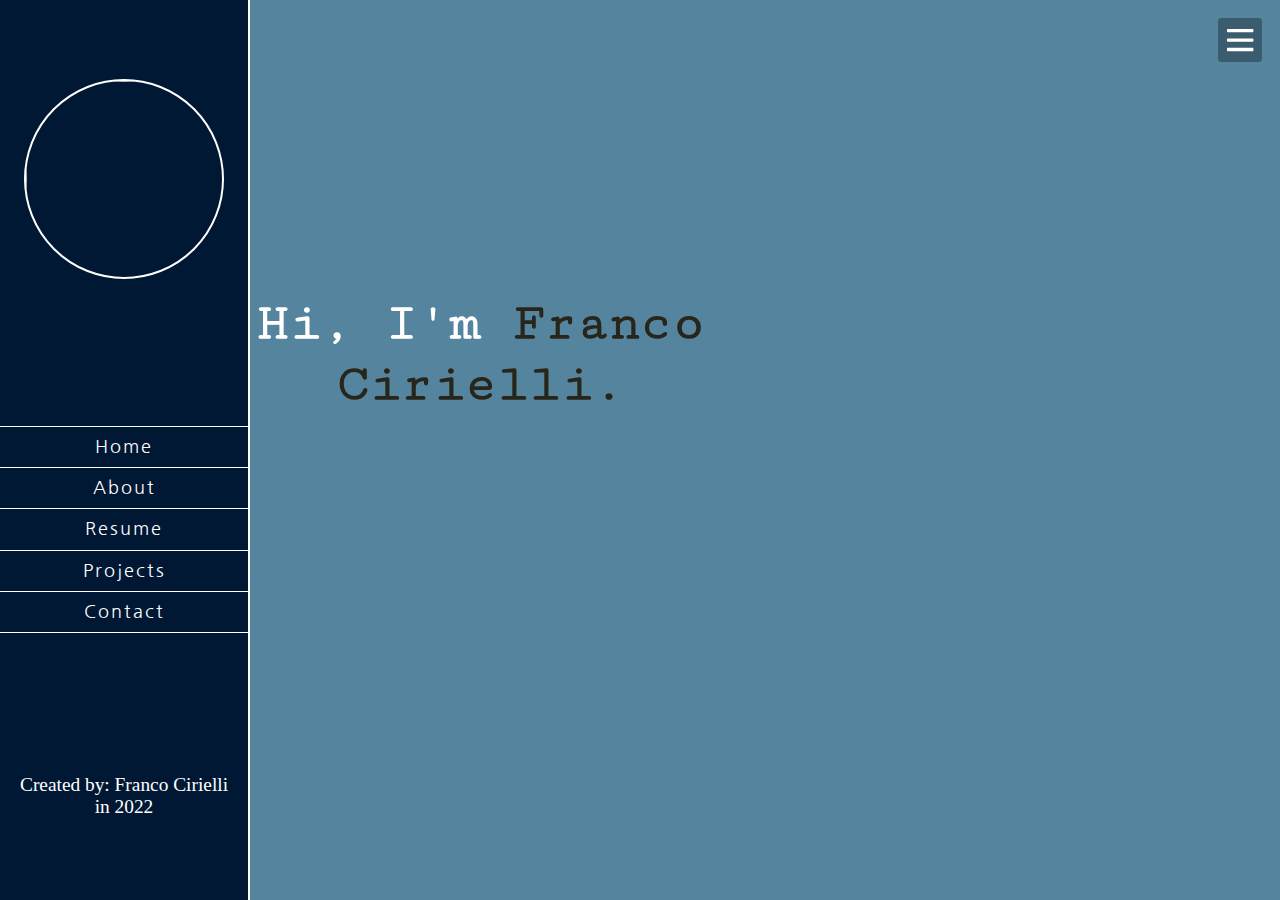
==== index.html @ 3e12e38f "Agregando los primeros archivos" ====
<!DOCTYPE html>
<html>
<head>
	<meta charset="utf-8">
	<meta name="viewport" content="width=device-width, initial-scale=1">
	<link rel="icon" href="C:\Users\franc\OneDrive\Escritorio\Todo\Portafolio\Iconos\portafolio.png">
	<link rel="stylesheet" type="text/css" href="normalize.css">
	<link rel="stylesheet" type="text/css" href="index.css">
	<link rel="stylesheet" type="text/css" href="nav.css">
	<link rel="preconnect" href="https://fonts.googleapis.com">
	<link rel="preconnect" href="https://fonts.gstatic.com" crossorigin>
	<link href="https://fonts.googleapis.com/css2?family=Cutive+Mono&display=swap" rel="stylesheet">
	<link href="https://fonts.googleapis.com/css2?family=Nanum+Gothic:wght@700&display=swap" rel="stylesheet">
	<title>Franco Cirielli | Junior</title>
</head>
<body>
	<div class="home">
			<nav class="nav__in">
				<div class="nav__in__avatar">
					<img class="nav__in__img" src="C:\Users\franc\OneDrive\Escritorio\Todo\Portafolio\avatar.jfif">
				</div>
				<ul class="nav__in__section">
					<li class="nav__in__items" id="item1"><a href="file:///C:/Users/franc/OneDrive/Escritorio/Todo/Portafolio/index.html">Home</a></li>
					<li class="nav__in__items"><a href="file:///C:/Users/franc/OneDrive/Escritorio/Todo/Portafolio/AboutMe.html">About</a></li>
					<li class="nav__in__items"><a href="file:///C:/Users/franc/OneDrive/Escritorio/Todo/Portafolio/Resumen.html">Resume</a></li>
					<li class="nav__in__items"><a href="file:///C:/Users/franc/OneDrive/Escritorio/Todo/Portafolio/Project.html">Projects</a></li>
					<li class="nav__in__items"><a href="file:///C:/Users/franc/OneDrive/Escritorio/Todo/Portafolio/Contacto.html">Contact</a></li>
				</ul>
				<footer class="nav__in__footer"><p>Created by: Franco Cirielli<br>in 2022</p></footer>
			</nav>	
		<div class="button-nav">
			<a class="button-nav__respon" href=""><svg aria-hidden="true" focusable="false" data-prefix="far" data-icon="bars" role="img" xmlns="http://www.w3.org/2000/svg" viewBox="0 0 448 512" class="svg-inline--fa fa-bars fa-w-14 fa-3x"><path fill="currentColor" d="M436 124H12c-6.627 0-12-5.373-12-12V80c0-6.627 5.373-12 12-12h424c6.627 0 12 5.373 12 12v32c0 6.627-5.373 12-12 12zm0 160H12c-6.627 0-12-5.373-12-12v-32c0-6.627 5.373-12 12-12h424c6.627 0 12 5.373 12 12v32c0 6.627-5.373 12-12 12zm0 160H12c-6.627 0-12-5.373-12-12v-32c0-6.627 5.373-12 12-12h424c6.627 0 12 5.373 12 12v32c0 6.627-5.373 12-12 12z" class=""></path></svg></a>
		</div>	
		<main class="main">
			<header class="header">
				<div class="header__intro">
					<h1 class="header__intro__titulo">Hi, I'm<span> Franco Cirielli.</span></h1>
					<p class="header__intro__parrafo">Junior developer</p>
					<div class="header__intro__icons">
						<a href="https://www.instagram.com/franco.cirielli/" target="_BLANK" class="header__intro__icons__instagram"><svg version="1.0" xmlns="http://www.w3.org/2000/svg"
						 width="30px" height="30px" viewBox="0 0 1280.000000 1280.000000"
						 preserveAspectRatio="xMidYMid meet">
						<g transform="translate(0.000000,1280.000000) scale(0.100000,-0.100000)"fill="#ffff">
							<path d="M3169 12796 c-2 -2 -76 -12 -164 -21 -662 -70 -1237 -303 -1750 -709
							-126 -100 -372 -341 -478 -469 -266 -320 -474 -696 -600 -1082 -81 -249 -120
							-430 -154 -720 -17 -141 -18 -347 -18 -3390 0 -3543 -3 -3322 55 -3660 248
							-1427 1442 -2552 2874 -2710 77 -8 177 -20 221 -25 109 -14 6381 -14 6490 0
							44 5 144 17 221 25 1334 147 2475 1139 2814 2448 46 180 74 329 89 487 7 63
							16 148 21 188 14 100 13 6379 0 6487 -5 44 -17 144 -25 221 -64 585 -302 1163
							-675 1646 -105 136 -329 371 -454 477 -468 397 -1026 660 -1606 755 -318 53
							-103 50 -3611 53 -1785 2 -3247 1 -3250 -1z m6598 -1101 c548 -72 1055 -344
							1411 -760 273 -319 443 -683 519 -1115 17 -101 18 -244 18 -3425 l0 -3320 -23
							-128 c-86 -475 -296 -882 -627 -1212 -327 -328 -724 -534 -1205 -627 l-115
							-22 -3270 -4 c-2403 -2 -3299 0 -3380 8 -945 98 -1730 789 -1948 1715 -60 254
							-57 47 -57 3590 0 2856 2 3258 15 3362 121 927 800 1680 1710 1896 242 58 43
							55 3577 56 2872 1 3271 -1 3375 -14z"/>
							
							<path d="M9760 10639 c-260 -67 -466 -277 -526 -535 -22 -96 -20 -250 5 -347
							58 -225 233 -418 450 -497 272 -99 555 -36 761 170 145 144 210 302 210 508 0
							170 -46 310 -145 441 -171 225 -480 332 -755 260z"/>
							
							<path d="M6190 9563 c-855 -64 -1635 -455 -2189 -1098 -670 -778 -923 -1829
							-680 -2825 107 -439 314 -861 599 -1220 107 -135 375 -404 510 -510 455 -361
							983 -585 1561 -665 164 -23 496 -30 670 -16 898 76 1691 505 2255 1221 371
							471 602 1066 655 1689 14 174 7 506 -16 670 -80 578 -304 1106 -665 1561 -106
							135 -375 404 -509 509 -576 455 -1279 698 -2000 689 -80 -1 -166 -3 -191 -5z
							m528 -968 c662 -96 1254 -489 1593 -1060 213 -357 313 -718 313 -1135 1 -254
							-21 -407 -90 -642 -226 -773 -893 -1383 -1684 -1542 -231 -46 -547 -55 -760
							-22 -749 116 -1364 570 -1689 1246 -149 311 -215 604 -215 955 0 358 67 650
							224 970 220 452 573 805 1025 1025 260 127 528 200 820 224 92 7 354 -3 463
							-19z"/>
								</g>
							</svg>
						</a> 
						<a href="https://github.com/FrancoCirielli16" target="_BLANK" class="header__intro__icons__Git-hub">
							<svg aria-hidden="true" focusable="false" data-prefix="fab" data-icon="github" role="img" xmlns="http://www.w3.org/2000/svg" viewBox="0 0 496 512" class="svg-inline--fa fa-github fa-w-16 fa-3x">
								<path fill="currentColor" d="M165.9 397.4c0 2-2.3 3.6-5.2 3.6-3.3.3-5.6-1.3-5.6-3.6 0-2 2.3-3.6 5.2-3.6 3-.3 5.6 1.3 5.6 3.6zm-31.1-4.5c-.7 2 1.3 4.3 4.3 4.9 2.6 1 5.6 0 6.2-2s-1.3-4.3-4.3-5.2c-2.6-.7-5.5.3-6.2 2.3zm44.2-1.7c-2.9.7-4.9 2.6-4.6 4.9.3 2 2.9 3.3 5.9 2.6 2.9-.7 4.9-2.6 4.6-4.6-.3-1.9-3-3.2-5.9-2.9zM244.8 8C106.1 8 0 113.3 0 252c0 110.9 69.8 205.8 169.5 239.2 12.8 2.3 17.3-5.6 17.3-12.1 0-6.2-.3-40.4-.3-61.4 0 0-70 15-84.7-29.8 0 0-11.4-29.1-27.8-36.6 0 0-22.9-15.7 1.6-15.4 0 0 24.9 2 38.6 25.8 21.9 38.6 58.6 27.5 72.9 20.9 2.3-16 8.8-27.1 16-33.7-55.9-6.2-112.3-14.3-112.3-110.5 0-27.5 7.6-41.3 23.6-58.9-2.6-6.5-11.1-33.3 2.6-67.9 20.9-6.5 69 27 69 27 20-5.6 41.5-8.5 62.8-8.5s42.8 2.9 62.8 8.5c0 0 48.1-33.6 69-27 13.7 34.7 5.2 61.4 2.6 67.9 16 17.7 25.8 31.5 25.8 58.9 0 96.5-58.9 104.2-114.8 110.5 9.2 7.9 17 22.9 17 46.4 0 33.7-.3 75.4-.3 83.6 0 6.5 4.6 14.4 17.3 12.1C428.2 457.8 496 362.9 496 252 496 113.3 383.5 8 244.8 8zM97.2 352.9c-1.3 1-1 3.3.7 5.2 1.6 1.6 3.9 2.3 5.2 1 1.3-1 1-3.3-.7-5.2-1.6-1.6-3.9-2.3-5.2-1zm-10.8-8.1c-.7 1.3.3 2.9 2.3 3.9 1.6 1 3.6.7 4.3-.7.7-1.3-.3-2.9-2.3-3.9-2-.6-3.6-.3-4.3.7zm32.4 35.6c-1.6 1.3-1 4.3 1.3 6.2 2.3 2.3 5.2 2.6 6.5 1 1.3-1.3.7-4.3-1.3-6.2-2.2-2.3-5.2-2.6-6.5-1zm-11.4-14.7c-1.6 1-1.6 3.6 0 5.9 1.6 2.3 4.3 3.3 5.6 2.3 1.6-1.3 1.6-3.9 0-6.2-1.4-2.3-4-3.3-5.6-2z" class=""></path>
							</svg>
						</a> 
						<a href="https://www.linkedin.com/in/francogiovanni-cirielli-74ab67196/" target="_BLANK" class="header__intro__icons__Linkedin">
							<svg aria-hidden="true" focusable="false" data-prefix="fab" data-icon="linkedin-in" role="img" xmlns="http://www.w3.org/2000/svg" viewBox="0 0 448 512" class="svg-inline--fa fa-linkedin-in fa-w-14 fa-5x">
								<path fill="currentColor" d="M100.28 448H7.4V148.9h92.88zM53.79 108.1C24.09 108.1 0 83.5 0 53.8a53.79 53.79 0 0 1 107.58 0c0 29.7-24.1 54.3-53.79 54.3zM447.9 448h-92.68V302.4c0-34.7-.7-79.2-48.29-79.2-48.29 0-55.69 37.7-55.69 76.7V448h-92.78V148.9h89.08v40.8h1.3c12.4-23.5 42.69-48.3 87.88-48.3 94 0 111.28 61.9 111.28 142.3V448z" class=""></path>
							</svg>
						</a> 
					</div>
				</div>
			</header>
		</main>
	</div>
</body>
</html>
---- index.css ----
/*valores predeterminados*/

*{
	margin: 0px;
    padding: 0px;
    box-sizing: border-box;
    text-decoration: none;
    font-size: 1.1rem;

}



/*colores para la web*/

body {
	background-color: #55859e;
}

span{
	margin-block-start: 0em;
    margin-block-end: 0em;
    margin-inline-start: 0px;
    margin-inline-end: 0px;
	font-size: 3rem;
	color: #28251b;
}

/*Parte del about me*/

/*centra todo*/

.header__intro {
	position: absolute;
	top: 50%;
	left: 57%;
	text-align: center;
	transform: translate(-50%, -50%);
	text-align: center;
}


.header__intro__titulo{
	display: block;
	transform: translate(-50%, -50%);
    font-size: 3rem;
    text-align: center;
    top: 50%;
    width: 132%;
    right: 14%;
    font-family: 'Cutive Mono', monospace;
	color: #ffffff;
	margin: 0rem 1.5rem;
}


.header__intro__parrafo{
	display: block;
	padding: 10px 0px;
	color:black;
	margin-left:2.3rem ;
	font-size: 1rem;
	font-family: 'Nanum Gothic', sans-serif;
	letter-spacing: 1.5px;
	opacity: 0;
	transform: translateY(3rem);
	animation: up-parrafo 2s ease forwards;

}

.header__intro__icons{
	display: flex;
    justify-content: center;
    margin-left:2.1rem ;
	opacity: 0;
	transform: translateY(3rem);
	animation: up-parrafo 2s ease forwards;
}

.header__intro__icons__instagram {
	color: #ffff;
    width: 30px;
    height: 30px;
    display: inline-block;
}

.header__intro__icons__Git-hub{
	width: 30px;
    height: 30px;
    display: inline-block;
}

.header__intro__icons__Linkedin{
	width: 30px;
    height: 30px;
    display: inline-block;
}

.header__intro__icons a {
	color: 	#ffffff;
    display: flex;
    align-items: center;
    -webkit-box-pack: center;
    justify-content: center;
    border-radius: 50%;
    cursor: pointer;
    margin-top: 1px;
    margin-right: 20px;
    margin-left: 20px;
}
---- nav.css ----
/*inicio del css de la barra nav*/

.nav__in{
	display: flex;
	position: fixed;
	width: 250px;
	height: 100vh;
    -webkit-box-pack: justify;
    justify-content: space-around;
    flex-direction: column;
    -webkit-box-align: center;
    align-items: center;
    background-color: #001834;
    border-right: 2.5px solid #ffff;
}

.nav__in__avatar {
	background-color: #001834;
	width: 100%;
    text-align: center;
    padding: 20px 0px; 
}

.nav__in__img{
	height: 200px;
	width: 200px;
	border: 2px solid rgba(256, 256, 256, 128);
	border-radius: 50%;
}


.nav__in__section {
	background-color: #001834;
	width: 100%;
	margin-top: 2px;
}

#item1 {
	border-top: 1.5px solid rgba(256, 256, 256, 128);

}


.nav__in__items {
	display: block;
	border-bottom: 1.5px solid rgba(256, 256, 256, 128);
	text-align: center;
}


.nav__in__items a{
	display: block;
	font-family: 'Nanum Gothic', sans-serif;
	font-size: 1rem;
	margin-top: 10px;
	margin-bottom: 10px;
	letter-spacing: 2px;
	color:#ffff;
}


.nav__in__footer {
	width: 100%;
	color:#ffff;
	padding: 1.3rem 0px;
    font-size: 1rem;
    display: block;
    text-align: center;
}



/*boton responsed*/


.button-nav__respon{
	position: fixed;
    top: 1rem;
    right: 1rem;
    width: 2.5rem;
    height: 2.5rem;
    z-index: 100;
    background-color: rgba(0,0,0,0.3);
    color: #ffff;
    display: -webkit-box;
    display: -ms-flexbox;
    display: flex;
    -webkit-box-align: center;
    -ms-flex-align: center;
    align-items: center;
    -webkit-box-pack: center;
    -ms-flex-pack: center;
    justify-content: center;
    border-radius: 3px;
}


.button-nav__respon svg{
	width: 1.5rem;
}
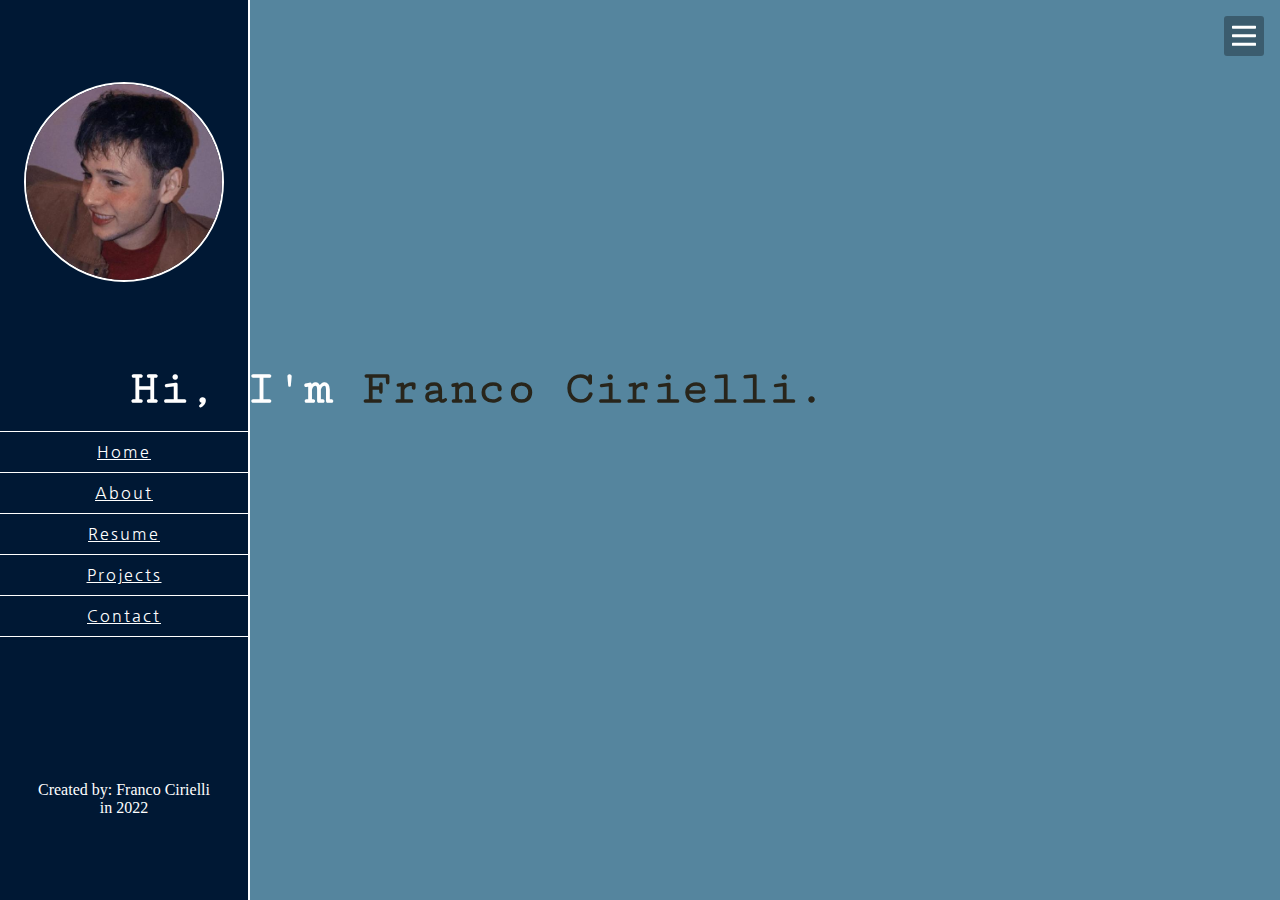
==== commit be513afb: "adaptando direcciones y readme" ====
--- a/index.html
+++ b/index.html
@@ -3,8 +3,7 @@
 <head>
 	<meta charset="utf-8">
 	<meta name="viewport" content="width=device-width, initial-scale=1">
-	<link rel="icon" href="C:\Users\franc\OneDrive\Escritorio\Todo\Portafolio\Iconos\portafolio.png">
-	<link rel="stylesheet" type="text/css" href="normalize.css">
+	<link rel="icon" href=".Iconos\portafolio.png">
 	<link rel="stylesheet" type="text/css" href="index.css">
 	<link rel="stylesheet" type="text/css" href="nav.css">
 	<link rel="preconnect" href="https://fonts.googleapis.com">
@@ -17,14 +16,14 @@
 	<div class="home">
 			<nav class="nav__in">
 				<div class="nav__in__avatar">
-					<img class="nav__in__img" src="C:\Users\franc\OneDrive\Escritorio\Todo\Portafolio\avatar.jfif">
+					<img class="nav__in__img" src="./avatar/FrancoCirielli.jfif">
 				</div>
 				<ul class="nav__in__section">
-					<li class="nav__in__items" id="item1"><a href="file:///C:/Users/franc/OneDrive/Escritorio/Todo/Portafolio/index.html">Home</a></li>
-					<li class="nav__in__items"><a href="file:///C:/Users/franc/OneDrive/Escritorio/Todo/Portafolio/AboutMe.html">About</a></li>
-					<li class="nav__in__items"><a href="file:///C:/Users/franc/OneDrive/Escritorio/Todo/Portafolio/Resumen.html">Resume</a></li>
-					<li class="nav__in__items"><a href="file:///C:/Users/franc/OneDrive/Escritorio/Todo/Portafolio/Project.html">Projects</a></li>
-					<li class="nav__in__items"><a href="file:///C:/Users/franc/OneDrive/Escritorio/Todo/Portafolio/Contacto.html">Contact</a></li>
+					<li class="nav__in__items" id="item1"><a href="index.html">Home</a></li>
+					<li class="nav__in__items"><a href="./AboutMe/AboutMe.html">About</a></li>
+					<li class="nav__in__items"><a href="./Resumen/Resumen.html">Resume</a></li>
+					<li class="nav__in__items"><a href="./Projecto/Project.html">Projects</a></li>
+					<li class="nav__in__items"><a href="./Contacto/Contacto.html">Contact</a></li>
 				</ul>
 				<footer class="nav__in__footer"><p>Created by: Franco Cirielli<br>in 2022</p></footer>
 			</nav>	
--- a/index.css
+++ b/index.css
@@ -1,14 +1,12 @@
 /*valores predeterminados*/
 
-*{
-	margin: 0px;
-    padding: 0px;
+*,
+*::before,
+*::after {
     box-sizing: border-box;
-    text-decoration: none;
-    font-size: 1.1rem;
-
+    margin: 0;
+    padding: 0;
 }
-
 
 
 /*colores para la web*/
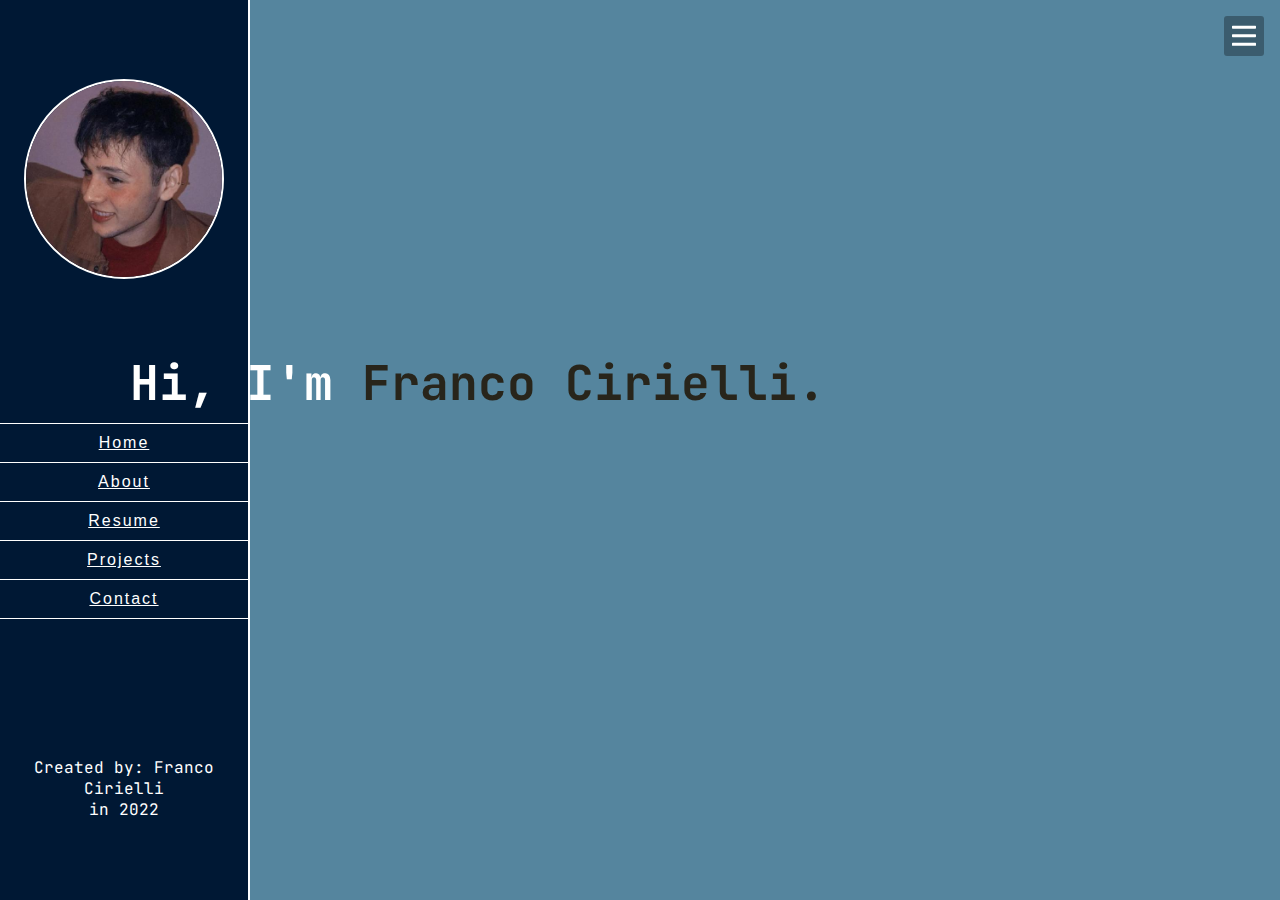
==== commit 74e69869: "cambio de fuente" ====
--- a/index.html
+++ b/index.html
@@ -8,8 +8,7 @@
 	<link rel="stylesheet" type="text/css" href="nav.css">
 	<link rel="preconnect" href="https://fonts.googleapis.com">
 	<link rel="preconnect" href="https://fonts.gstatic.com" crossorigin>
-	<link href="https://fonts.googleapis.com/css2?family=Cutive+Mono&display=swap" rel="stylesheet">
-	<link href="https://fonts.googleapis.com/css2?family=Nanum+Gothic:wght@700&display=swap" rel="stylesheet">
+	<link href="https://fonts.googleapis.com/css2?family=JetBrains+Mono:wght@300&display=swap" rel="stylesheet">
 	<title>Franco Cirielli | Junior</title>
 </head>
 <body>
--- a/index.css
+++ b/index.css
@@ -11,8 +11,10 @@
 
 /*colores para la web*/
 
+
 body {
 	background-color: #55859e;
+	font-family: 'JetBrains Mono', monospace;
 }
 
 span{
@@ -46,7 +48,7 @@
     top: 50%;
     width: 132%;
     right: 14%;
-    font-family: 'Cutive Mono', monospace;
+	font-family: 'JetBrains Mono', monospace;
 	color: #ffffff;
 	margin: 0rem 1.5rem;
 }
@@ -58,7 +60,7 @@
 	color:black;
 	margin-left:2.3rem ;
 	font-size: 1rem;
-	font-family: 'Nanum Gothic', sans-serif;
+	font-family: 'JetBrains Mono', monospace;
 	letter-spacing: 1.5px;
 	opacity: 0;
 	transform: translateY(3rem);
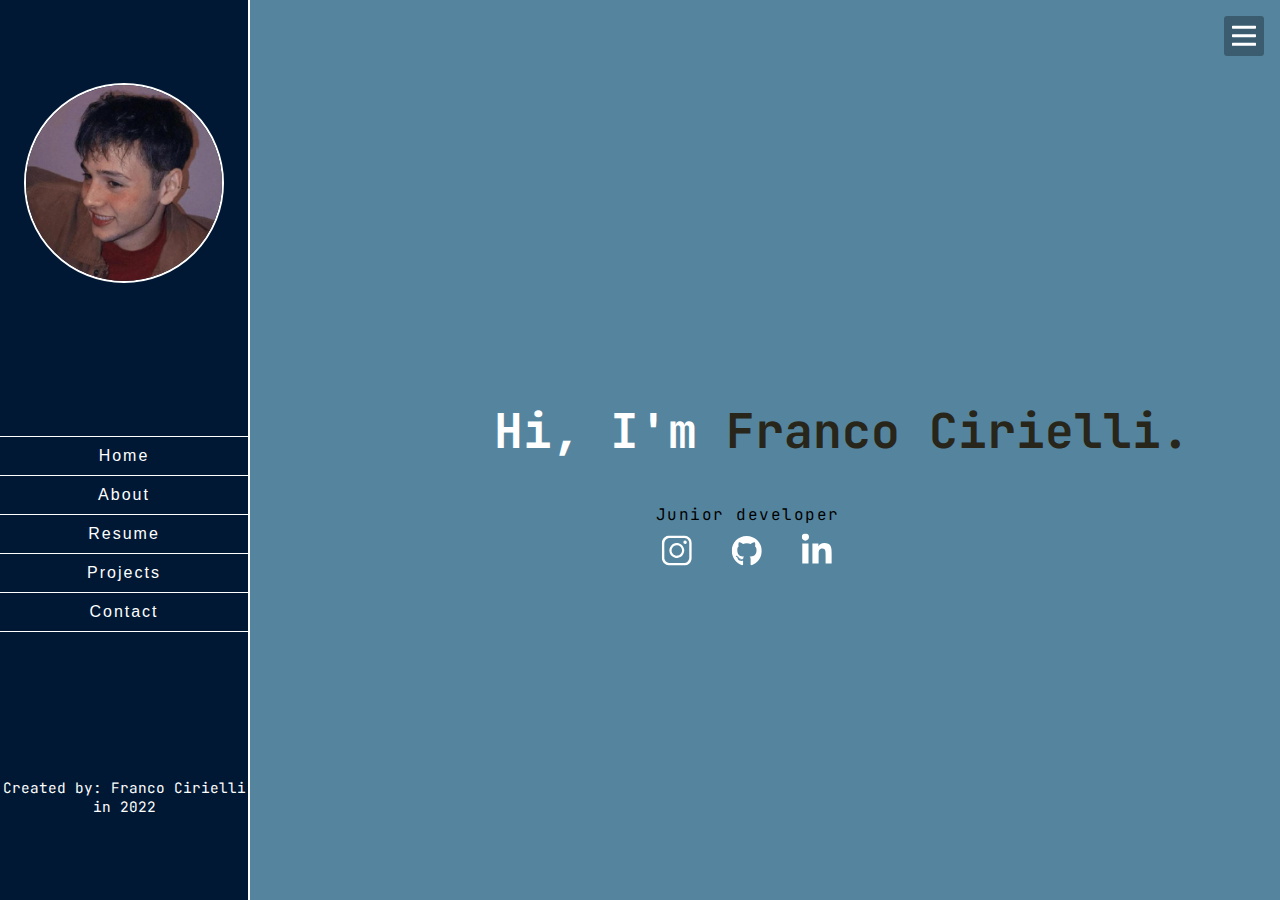
==== commit 4f133ae1: "cambio de clases" ====
--- a/index.html
+++ b/index.html
@@ -14,17 +14,17 @@
 <body>
 	<div class="home">
 			<nav class="nav__in">
-				<div class="nav__in__avatar">
-					<img class="nav__in__img" src="./avatar/FrancoCirielli.jfif">
+				<div class="avatar">
+					<img class="img" src="./avatar/FrancoCirielli.jfif">
 				</div>
-				<ul class="nav__in__section">
-					<li class="nav__in__items" id="item1"><a href="index.html">Home</a></li>
-					<li class="nav__in__items"><a href="./AboutMe/AboutMe.html">About</a></li>
-					<li class="nav__in__items"><a href="./Resumen/Resumen.html">Resume</a></li>
-					<li class="nav__in__items"><a href="./Projecto/Project.html">Projects</a></li>
-					<li class="nav__in__items"><a href="./Contacto/Contacto.html">Contact</a></li>
+				<ul class="section">
+					<li class="items"><a href="index.html">Home</a></li>
+					<li class="items"><a href="./AboutMe/AboutMe.html">About</a></li>
+					<li class="items"><a href="./Resumen/Resumen.html">Resume</a></li>
+					<li class="items"><a href="./Projecto/Project.html">Projects</a></li>
+					<li class="items"><a href="./Contacto/Contacto.html">Contact</a></li>
 				</ul>
-				<footer class="nav__in__footer"><p>Created by: Franco Cirielli<br>in 2022</p></footer>
+				<footer class="footer"><p>Created by: Franco Cirielli<br>in 2022</p></footer>
 			</nav>	
 		<div class="button-nav">
 			<a class="button-nav__respon" href=""><svg aria-hidden="true" focusable="false" data-prefix="far" data-icon="bars" role="img" xmlns="http://www.w3.org/2000/svg" viewBox="0 0 448 512" class="svg-inline--fa fa-bars fa-w-14 fa-3x"><path fill="currentColor" d="M436 124H12c-6.627 0-12-5.373-12-12V80c0-6.627 5.373-12 12-12h424c6.627 0 12 5.373 12 12v32c0 6.627-5.373 12-12 12zm0 160H12c-6.627 0-12-5.373-12-12v-32c0-6.627 5.373-12 12-12h424c6.627 0 12 5.373 12 12v32c0 6.627-5.373 12-12 12zm0 160H12c-6.627 0-12-5.373-12-12v-32c0-6.627 5.373-12 12-12h424c6.627 0 12 5.373 12 12v32c0 6.627-5.373 12-12 12z" class=""></path></svg></a>
--- a/index.css
+++ b/index.css
@@ -50,6 +50,8 @@
     right: 14%;
 	font-family: 'JetBrains Mono', monospace;
 	color: #ffffff;
+
+	transform: translateY(1rem);
 	margin: 0rem 1.5rem;
 }
 
@@ -62,19 +64,14 @@
 	font-size: 1rem;
 	font-family: 'JetBrains Mono', monospace;
 	letter-spacing: 1.5px;
-	opacity: 0;
 	transform: translateY(3rem);
-	animation: up-parrafo 2s ease forwards;
-
 }
 
 .header__intro__icons{
 	display: flex;
     justify-content: center;
-    margin-left:2.1rem ;
-	opacity: 0;
+    margin-left:2.1rem;
 	transform: translateY(3rem);
-	animation: up-parrafo 2s ease forwards;
 }
 
 .header__intro__icons__instagram {
--- a/nav.css
+++ b/nav.css
@@ -1,5 +1,5 @@
 
-
+*{text-decoration: none;}
 
 /*inicio del css de la barra nav*/
 
@@ -17,14 +17,14 @@
     border-right: 2.5px solid #ffff;
 }
 
-.nav__in__avatar {
+.avatar {
 	background-color: #001834;
 	width: 100%;
     text-align: center;
     padding: 20px 0px; 
 }
 
-.nav__in__img{
+.img{
 	height: 200px;
 	width: 200px;
 	border: 2px solid rgba(256, 256, 256, 128);
@@ -32,26 +32,25 @@
 }
 
 
-.nav__in__section {
+.section {
 	background-color: #001834;
+    border-top: 1.5px solid rgba(256, 256, 256, 128);
 	width: 100%;
 	margin-top: 2px;
 }
 
-#item1 {
-	border-top: 1.5px solid rgba(256, 256, 256, 128);
 
+.items {
+	display: block;
+	border-bottom: 1.5px solid rgba(256, 256, 256, 128);
+	text-align: center;
+    background-color: #001834;
+	width: 100%;
+	margin-top: 2px;
 }
 
 
-.nav__in__items {
-	display: block;
-	border-bottom: 1.5px solid rgba(256, 256, 256, 128);
-	text-align: center;
-}
-
-
-.nav__in__items a{
+.items a{
 	display: block;
 	font-family: 'Nanum Gothic', sans-serif;
 	font-size: 1rem;
@@ -62,11 +61,11 @@
 }
 
 
-.nav__in__footer {
+.footer {
 	width: 100%;
 	color:#ffff;
 	padding: 1.3rem 0px;
-    font-size: 1rem;
+    font-size: 0.9rem;
     display: block;
     text-align: center;
 }
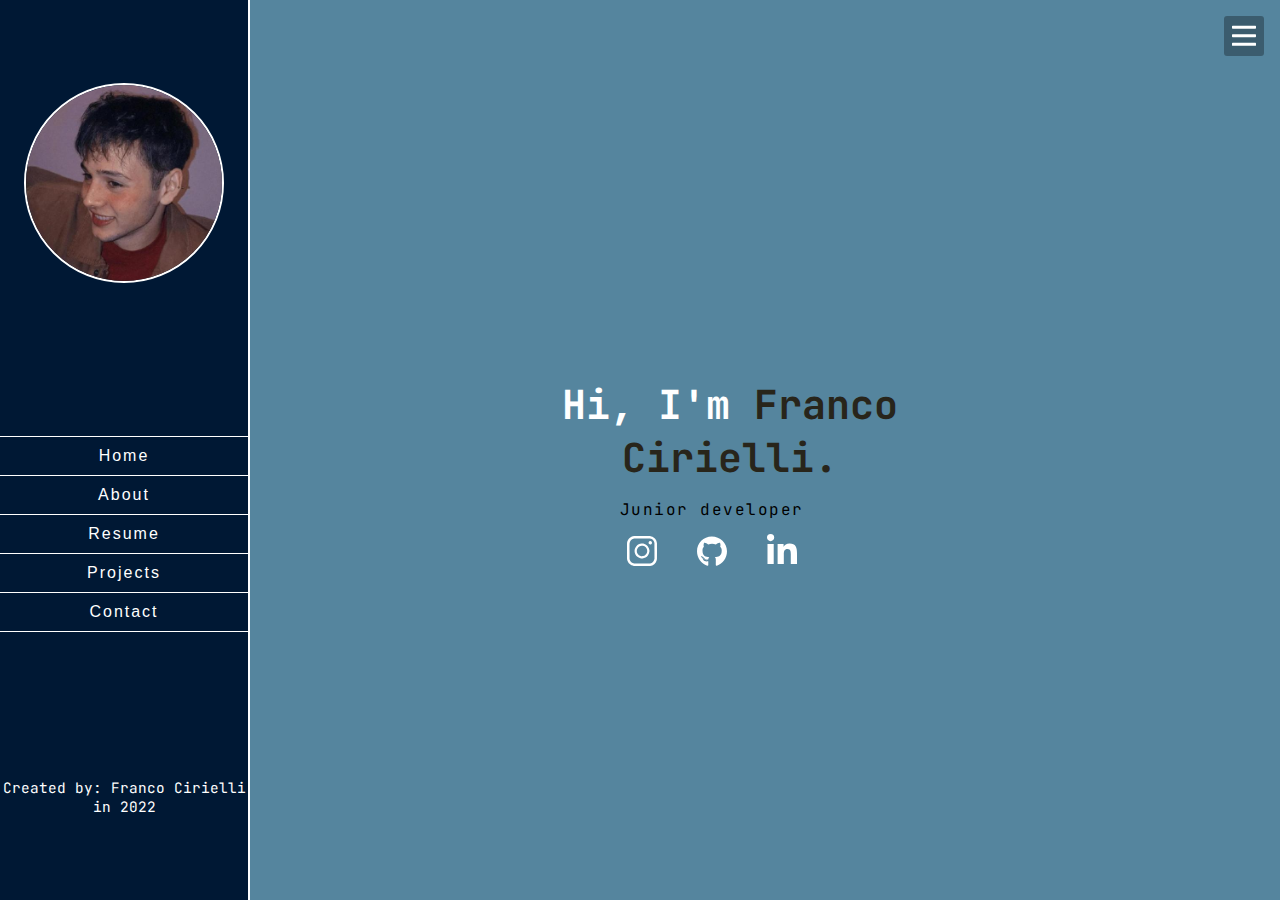
==== commit 588f1f11: "Modificacion de titulo y parrafo" ====
--- a/index.html
+++ b/index.html
@@ -35,38 +35,37 @@
 					<h1 class="header__intro__titulo">Hi, I'm<span> Franco Cirielli.</span></h1>
 					<p class="header__intro__parrafo">Junior developer</p>
 					<div class="header__intro__icons">
-						<a href="https://www.instagram.com/franco.cirielli/" target="_BLANK" class="header__intro__icons__instagram"><svg version="1.0" xmlns="http://www.w3.org/2000/svg"
-						 width="30px" height="30px" viewBox="0 0 1280.000000 1280.000000"
-						 preserveAspectRatio="xMidYMid meet">
-						<g transform="translate(0.000000,1280.000000) scale(0.100000,-0.100000)"fill="#ffff">
-							<path d="M3169 12796 c-2 -2 -76 -12 -164 -21 -662 -70 -1237 -303 -1750 -709
-							-126 -100 -372 -341 -478 -469 -266 -320 -474 -696 -600 -1082 -81 -249 -120
-							-430 -154 -720 -17 -141 -18 -347 -18 -3390 0 -3543 -3 -3322 55 -3660 248
-							-1427 1442 -2552 2874 -2710 77 -8 177 -20 221 -25 109 -14 6381 -14 6490 0
-							44 5 144 17 221 25 1334 147 2475 1139 2814 2448 46 180 74 329 89 487 7 63
-							16 148 21 188 14 100 13 6379 0 6487 -5 44 -17 144 -25 221 -64 585 -302 1163
-							-675 1646 -105 136 -329 371 -454 477 -468 397 -1026 660 -1606 755 -318 53
-							-103 50 -3611 53 -1785 2 -3247 1 -3250 -1z m6598 -1101 c548 -72 1055 -344
-							1411 -760 273 -319 443 -683 519 -1115 17 -101 18 -244 18 -3425 l0 -3320 -23
-							-128 c-86 -475 -296 -882 -627 -1212 -327 -328 -724 -534 -1205 -627 l-115
-							-22 -3270 -4 c-2403 -2 -3299 0 -3380 8 -945 98 -1730 789 -1948 1715 -60 254
-							-57 47 -57 3590 0 2856 2 3258 15 3362 121 927 800 1680 1710 1896 242 58 43
-							55 3577 56 2872 1 3271 -1 3375 -14z"/>
-							
-							<path d="M9760 10639 c-260 -67 -466 -277 -526 -535 -22 -96 -20 -250 5 -347
-							58 -225 233 -418 450 -497 272 -99 555 -36 761 170 145 144 210 302 210 508 0
-							170 -46 310 -145 441 -171 225 -480 332 -755 260z"/>
-							
-							<path d="M6190 9563 c-855 -64 -1635 -455 -2189 -1098 -670 -778 -923 -1829
-							-680 -2825 107 -439 314 -861 599 -1220 107 -135 375 -404 510 -510 455 -361
-							983 -585 1561 -665 164 -23 496 -30 670 -16 898 76 1691 505 2255 1221 371
-							471 602 1066 655 1689 14 174 7 506 -16 670 -80 578 -304 1106 -665 1561 -106
-							135 -375 404 -509 509 -576 455 -1279 698 -2000 689 -80 -1 -166 -3 -191 -5z
-							m528 -968 c662 -96 1254 -489 1593 -1060 213 -357 313 -718 313 -1135 1 -254
-							-21 -407 -90 -642 -226 -773 -893 -1383 -1684 -1542 -231 -46 -547 -55 -760
-							-22 -749 116 -1364 570 -1689 1246 -149 311 -215 604 -215 955 0 358 67 650
-							224 970 220 452 573 805 1025 1025 260 127 528 200 820 224 92 7 354 -3 463
-							-19z"/>
+						<a href="https://www.instagram.com/franco.cirielli/" target="_BLANK" class="header__intro__icons__instagram">
+							<svg aria-hidden="true" focusable="false" data-prefix="fab" version="1.0" xmlns="http://www.w3.org/2000/svg" " viewBox="0 0 1280.000000 1280.000000" preserveAspectRatio="xMidYMid meet">
+								<g transform="translate(0.000000,1280.000000) scale(0.100000,-0.100000)"fill="#ffff">
+									<path d="M3169 12796 c-2 -2 -76 -12 -164 -21 -662 -70 -1237 -303 -1750 -709
+									-126 -100 -372 -341 -478 -469 -266 -320 -474 -696 -600 -1082 -81 -249 -120
+									-430 -154 -720 -17 -141 -18 -347 -18 -3390 0 -3543 -3 -3322 55 -3660 248
+									-1427 1442 -2552 2874 -2710 77 -8 177 -20 221 -25 109 -14 6381 -14 6490 0
+									44 5 144 17 221 25 1334 147 2475 1139 2814 2448 46 180 74 329 89 487 7 63
+									16 148 21 188 14 100 13 6379 0 6487 -5 44 -17 144 -25 221 -64 585 -302 1163
+									-675 1646 -105 136 -329 371 -454 477 -468 397 -1026 660 -1606 755 -318 53
+									-103 50 -3611 53 -1785 2 -3247 1 -3250 -1z m6598 -1101 c548 -72 1055 -344
+									1411 -760 273 -319 443 -683 519 -1115 17 -101 18 -244 18 -3425 l0 -3320 -23
+									-128 c-86 -475 -296 -882 -627 -1212 -327 -328 -724 -534 -1205 -627 l-115
+									-22 -3270 -4 c-2403 -2 -3299 0 -3380 8 -945 98 -1730 789 -1948 1715 -60 254
+									-57 47 -57 3590 0 2856 2 3258 15 3362 121 927 800 1680 1710 1896 242 58 43
+									55 3577 56 2872 1 3271 -1 3375 -14z"/>
+									
+									<path d="M9760 10639 c-260 -67 -466 -277 -526 -535 -22 -96 -20 -250 5 -347
+									58 -225 233 -418 450 -497 272 -99 555 -36 761 170 145 144 210 302 210 508 0
+									170 -46 310 -145 441 -171 225 -480 332 -755 260z"/>
+									
+									<path d="M6190 9563 c-855 -64 -1635 -455 -2189 -1098 -670 -778 -923 -1829
+									-680 -2825 107 -439 314 -861 599 -1220 107 -135 375 -404 510 -510 455 -361
+									983 -585 1561 -665 164 -23 496 -30 670 -16 898 76 1691 505 2255 1221 371
+									471 602 1066 655 1689 14 174 7 506 -16 670 -80 578 -304 1106 -665 1561 -106
+									135 -375 404 -509 509 -576 455 -1279 698 -2000 689 -80 -1 -166 -3 -191 -5z
+									m528 -968 c662 -96 1254 -489 1593 -1060 213 -357 313 -718 313 -1135 1 -254
+									-21 -407 -90 -642 -226 -773 -893 -1383 -1684 -1542 -231 -46 -547 -55 -760
+									-22 -749 116 -1364 570 -1689 1246 -149 311 -215 604 -215 955 0 358 67 650
+									224 970 220 452 573 805 1025 1025 260 127 528 200 820 224 92 7 354 -3 463
+									-19z"/>
 								</g>
 							</svg>
 						</a> 
--- a/index.css
+++ b/index.css
@@ -22,7 +22,7 @@
     margin-block-end: 0em;
     margin-inline-start: 0px;
     margin-inline-end: 0px;
-	font-size: 3rem;
+	font-size: 2.5rem;
 	color: #28251b;
 }
 
@@ -32,27 +32,23 @@
 
 .header__intro {
 	position: absolute;
-	top: 50%;
+	top: 47%;
 	left: 57%;
+	width: 40%;
+	height: 10%;
 	text-align: center;
 	transform: translate(-50%, -50%);
-	text-align: center;
 }
 
 
+
+
 .header__intro__titulo{
-	display: block;
-	transform: translate(-50%, -50%);
-    font-size: 3rem;
+    font-size: 2.5rem;
     text-align: center;
-    top: 50%;
-    width: 132%;
-    right: 14%;
+    max-width: 720px;
 	font-family: 'JetBrains Mono', monospace;
 	color: #ffffff;
-
-	transform: translateY(1rem);
-	margin: 0rem 1.5rem;
 }
 
 
@@ -60,26 +56,28 @@
 	display: block;
 	padding: 10px 0px;
 	color:black;
-	margin-left:2.3rem ;
+	margin-right: 17%;
+	margin-left: 10%;
+	margin-top: 1%;
 	font-size: 1rem;
 	font-family: 'JetBrains Mono', monospace;
 	letter-spacing: 1.5px;
-	transform: translateY(3rem);
 }
 
 .header__intro__icons{
 	display: flex;
+	margin-left: 10%;
+	margin-right: 17%;
+	margin-top: 1%;
     justify-content: center;
-    margin-left:2.1rem;
-	transform: translateY(3rem);
 }
 
 .header__intro__icons__instagram {
-	color: #ffff;
-    width: 30px;
-    height: 30px;
+	height: 30px;
+ 	width: 30px;
     display: inline-block;
 }
+
 
 .header__intro__icons__Git-hub{
 	width: 30px;
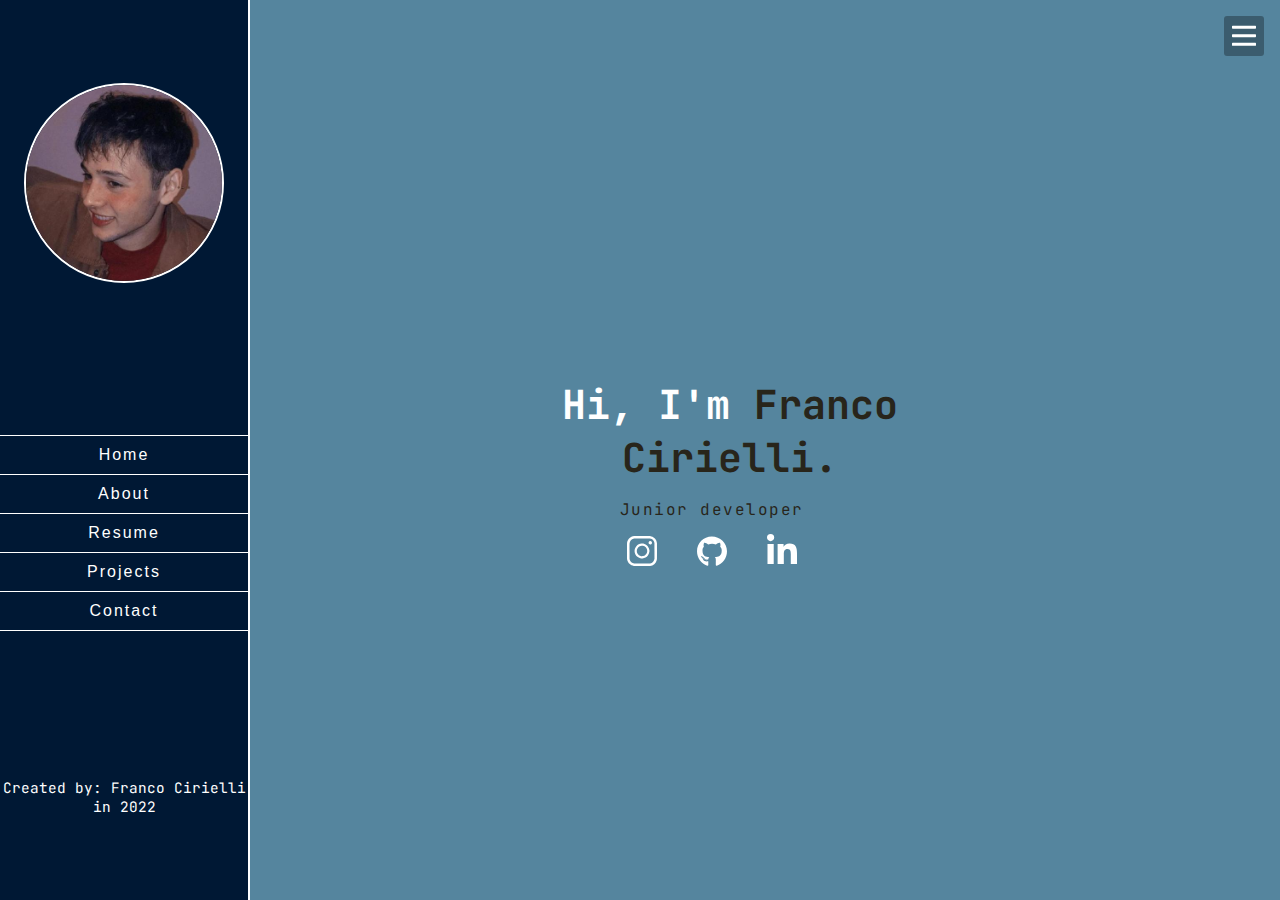
==== commit 2f1946a1: "agreganresponsiv" ====
--- a/index.html
+++ b/index.html
@@ -36,8 +36,8 @@
 					<p class="header__intro__parrafo">Junior developer</p>
 					<div class="header__intro__icons">
 						<a href="https://www.instagram.com/franco.cirielli/" target="_BLANK" class="header__intro__icons__instagram">
-							<svg aria-hidden="true" focusable="false" data-prefix="fab" version="1.0" xmlns="http://www.w3.org/2000/svg" " viewBox="0 0 1280.000000 1280.000000" preserveAspectRatio="xMidYMid meet">
-								<g transform="translate(0.000000,1280.000000) scale(0.100000,-0.100000)"fill="#ffff">
+							<svg aria-hidden="true" focusable="false" data-prefix="fab" version="1.0" xmlns="http://www.w3.org/2000/svg" " viewBox="0 0 1280.000000 1280.000000"class="svg-inline--fa fa-instagram">
+								<g transform="translate(0.000000,1280.000000) scale(0.100000,-0.100000)"fill="currentColor">
 									<path d="M3169 12796 c-2 -2 -76 -12 -164 -21 -662 -70 -1237 -303 -1750 -709
 									-126 -100 -372 -341 -478 -469 -266 -320 -474 -696 -600 -1082 -81 -249 -120
 									-430 -154 -720 -17 -141 -18 -347 -18 -3390 0 -3543 -3 -3322 55 -3660 248
@@ -74,7 +74,7 @@
 								<path fill="currentColor" d="M165.9 397.4c0 2-2.3 3.6-5.2 3.6-3.3.3-5.6-1.3-5.6-3.6 0-2 2.3-3.6 5.2-3.6 3-.3 5.6 1.3 5.6 3.6zm-31.1-4.5c-.7 2 1.3 4.3 4.3 4.9 2.6 1 5.6 0 6.2-2s-1.3-4.3-4.3-5.2c-2.6-.7-5.5.3-6.2 2.3zm44.2-1.7c-2.9.7-4.9 2.6-4.6 4.9.3 2 2.9 3.3 5.9 2.6 2.9-.7 4.9-2.6 4.6-4.6-.3-1.9-3-3.2-5.9-2.9zM244.8 8C106.1 8 0 113.3 0 252c0 110.9 69.8 205.8 169.5 239.2 12.8 2.3 17.3-5.6 17.3-12.1 0-6.2-.3-40.4-.3-61.4 0 0-70 15-84.7-29.8 0 0-11.4-29.1-27.8-36.6 0 0-22.9-15.7 1.6-15.4 0 0 24.9 2 38.6 25.8 21.9 38.6 58.6 27.5 72.9 20.9 2.3-16 8.8-27.1 16-33.7-55.9-6.2-112.3-14.3-112.3-110.5 0-27.5 7.6-41.3 23.6-58.9-2.6-6.5-11.1-33.3 2.6-67.9 20.9-6.5 69 27 69 27 20-5.6 41.5-8.5 62.8-8.5s42.8 2.9 62.8 8.5c0 0 48.1-33.6 69-27 13.7 34.7 5.2 61.4 2.6 67.9 16 17.7 25.8 31.5 25.8 58.9 0 96.5-58.9 104.2-114.8 110.5 9.2 7.9 17 22.9 17 46.4 0 33.7-.3 75.4-.3 83.6 0 6.5 4.6 14.4 17.3 12.1C428.2 457.8 496 362.9 496 252 496 113.3 383.5 8 244.8 8zM97.2 352.9c-1.3 1-1 3.3.7 5.2 1.6 1.6 3.9 2.3 5.2 1 1.3-1 1-3.3-.7-5.2-1.6-1.6-3.9-2.3-5.2-1zm-10.8-8.1c-.7 1.3.3 2.9 2.3 3.9 1.6 1 3.6.7 4.3-.7.7-1.3-.3-2.9-2.3-3.9-2-.6-3.6-.3-4.3.7zm32.4 35.6c-1.6 1.3-1 4.3 1.3 6.2 2.3 2.3 5.2 2.6 6.5 1 1.3-1.3.7-4.3-1.3-6.2-2.2-2.3-5.2-2.6-6.5-1zm-11.4-14.7c-1.6 1-1.6 3.6 0 5.9 1.6 2.3 4.3 3.3 5.6 2.3 1.6-1.3 1.6-3.9 0-6.2-1.4-2.3-4-3.3-5.6-2z" class=""></path>
 							</svg>
 						</a> 
-						<a href="https://www.linkedin.com/in/francogiovanni-cirielli-74ab67196/" target="_BLANK" class="header__intro__icons__Linkedin">
+						<a href="https://www.linkedin.com/in/franco-cirielli-74ab67196/" target="_BLANK" class="header__intro__icons__Linkedin">
 							<svg aria-hidden="true" focusable="false" data-prefix="fab" data-icon="linkedin-in" role="img" xmlns="http://www.w3.org/2000/svg" viewBox="0 0 448 512" class="svg-inline--fa fa-linkedin-in fa-w-14 fa-5x">
 								<path fill="currentColor" d="M100.28 448H7.4V148.9h92.88zM53.79 108.1C24.09 108.1 0 83.5 0 53.8a53.79 53.79 0 0 1 107.58 0c0 29.7-24.1 54.3-53.79 54.3zM447.9 448h-92.68V302.4c0-34.7-.7-79.2-48.29-79.2-48.29 0-55.69 37.7-55.69 76.7V448h-92.78V148.9h89.08v40.8h1.3c12.4-23.5 42.69-48.3 87.88-48.3 94 0 111.28 61.9 111.28 142.3V448z" class=""></path>
 							</svg>
--- a/index.css
+++ b/index.css
@@ -8,12 +8,26 @@
     padding: 0;
 }
 
+/*variables*/
+
+:root{
+	--color-body:#55859e;
+	--span-color: #28251b;
+	--parrafo-color: #28251b;
+	--titulo-color: #ffffff;
+	--iconos-color: #ffffff;
+	--iconos-colorhover:#d8d5d5;
+
+}
+
+
+
 
 /*colores para la web*/
 
 
 body {
-	background-color: #55859e;
+	background-color: var(--color-body);
 	font-family: 'JetBrains Mono', monospace;
 }
 
@@ -23,8 +37,9 @@
     margin-inline-start: 0px;
     margin-inline-end: 0px;
 	font-size: 2.5rem;
-	color: #28251b;
+	color: var(--span-color);
 }
+
 
 /*Parte del about me*/
 
@@ -45,17 +60,15 @@
 
 .header__intro__titulo{
     font-size: 2.5rem;
-    text-align: center;
     max-width: 720px;
 	font-family: 'JetBrains Mono', monospace;
-	color: #ffffff;
+	color:var(--titulo-color);
 }
-
 
 .header__intro__parrafo{
 	display: block;
 	padding: 10px 0px;
-	color:black;
+	color:var(--parrafo-color);
 	margin-right: 17%;
 	margin-left: 10%;
 	margin-top: 1%;
@@ -92,7 +105,7 @@
 }
 
 .header__intro__icons a {
-	color: 	#ffffff;
+	color: var(--iconos-color);
     display: flex;
     align-items: center;
     -webkit-box-pack: center;
@@ -104,4 +117,6 @@
     margin-left: 20px;
 }
 
-
+.header__intro__icons a :hover {
+		color:var(--iconos-colorhover)   
+}--- a/nav.css
+++ b/nav.css
@@ -1,5 +1,30 @@
 
-*{text-decoration: none;}
+/*valores predeterminados*/
+
+*,
+*::before,
+*::after {
+    box-sizing: border-box;
+    margin: 0;
+    padding: 0;
+    text-decoration: none;
+}
+
+/*variables*/
+
+:root{
+	--color-body:#55859e;
+	--nav-background: #001834;
+	--nav-bordes: #ffffff;
+    --nav-items:#ffffff;
+    --items-hover: #01244d;
+    --footer-color: #ffffff;
+    --butom-colordegrid:rgba(0,0,0,0.3);
+    --butom-solidcolor: #ffffff;
+    --butom-hover:rgba(36, 36, 36, 0.771);
+
+}
+
 
 /*inicio del css de la barra nav*/
 
@@ -13,12 +38,12 @@
     flex-direction: column;
     -webkit-box-align: center;
     align-items: center;
-    background-color: #001834;
-    border-right: 2.5px solid #ffff;
+    background-color: var(--nav-background);
+    border-right: 2.5px solid var(--nav-bordes);
 }
 
 .avatar {
-	background-color: #001834;
+	background-color: var(--nav-background);
 	width: 100%;
     text-align: center;
     padding: 20px 0px; 
@@ -33,22 +58,23 @@
 
 
 .section {
-	background-color: #001834;
+	background-color:#ffffff;
     border-top: 1.5px solid rgba(256, 256, 256, 128);
 	width: 100%;
-	margin-top: 2px;
+
 }
 
 
 .items {
-	display: block;
+    display:flex;
 	border-bottom: 1.5px solid rgba(256, 256, 256, 128);
-	text-align: center;
-    background-color: #001834;
-	width: 100%;
-	margin-top: 2px;
+    background-color: var(--nav-background);
+    justify-content: center;  
 }
 
+.items:hover {
+    background-color: var(--items-hover);
+}
 
 .items a{
 	display: block;
@@ -57,13 +83,13 @@
 	margin-top: 10px;
 	margin-bottom: 10px;
 	letter-spacing: 2px;
-	color:#ffff;
+	color:var(--nav-items);
 }
 
 
 .footer {
 	width: 100%;
-	color:#ffff;
+	color:var(--footer-color);
 	padding: 1.3rem 0px;
     font-size: 0.9rem;
     display: block;
@@ -82,8 +108,8 @@
     width: 2.5rem;
     height: 2.5rem;
     z-index: 100;
-    background-color: rgba(0,0,0,0.3);
-    color: #ffff;
+    background-color: var(--butom-colordegrid);
+    color: var(--butom-solidcolor);
     display: -webkit-box;
     display: -ms-flexbox;
     display: flex;
@@ -96,6 +122,10 @@
     border-radius: 3px;
 }
 
+.button-nav__respon:hover{
+    background-color: var(--butom-hover);
+    color: var(--butom-solidcolor);
+}
 
 .button-nav__respon svg{
 	width: 1.5rem;
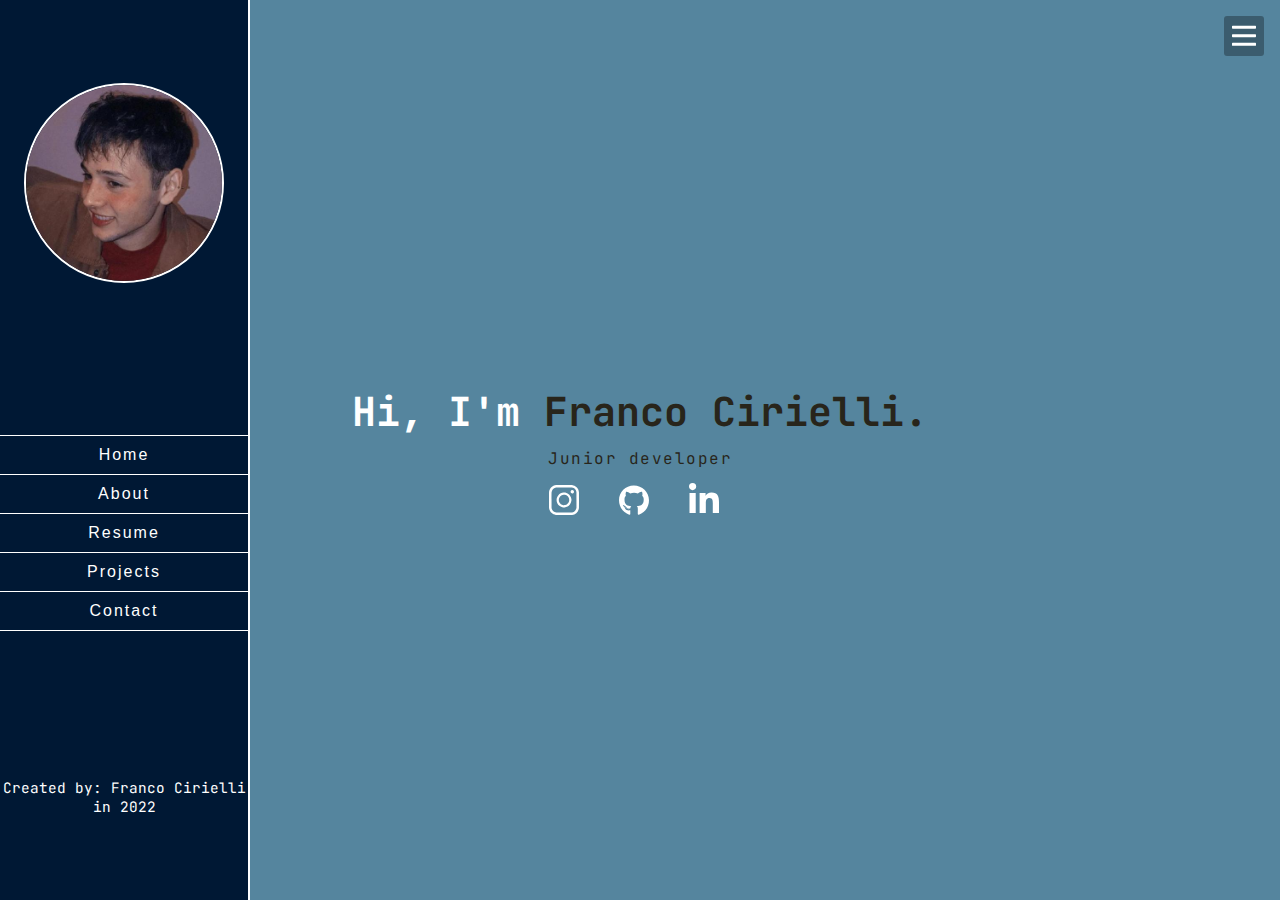
==== commit 0d16f8e3: "torrico" ====
--- a/index.html
+++ b/index.html
@@ -12,77 +12,74 @@
 	<title>Franco Cirielli | Junior</title>
 </head>
 <body>
-	<div class="home">
-			<nav class="nav__in">
-				<div class="avatar">
-					<img class="img" src="./avatar/FrancoCirielli.jfif">
+	<nav class="nav__in">
+		<div class="avatar">
+			<img class="img" src="./avatar/FrancoCirielli.jfif">
+		</div>
+		<ul class="section">
+			<li class="items"><a href="index.html">Home</a></li>
+			<li class="items"><a href="./AboutMe/AboutMe.html">About</a></li>
+			<li class="items"><a href="./Resumen/Resumen.html">Resume</a></li>
+			<li class="items"><a href="./Projecto/Project.html">Projects</a></li>
+			<li class="items"><a href="./Contacto/Contacto.html">Contact</a></li>
+		</ul>
+		<footer class="footer"><p>Created by: Franco Cirielli<br>in 2022</p></footer>
+	</nav>
+	<div class="button-nav">
+		<a class="button-nav__respon" href=""><svg aria-hidden="true" focusable="false" data-prefix="far" data-icon="bars" role="img" xmlns="http://www.w3.org/2000/svg" viewBox="0 0 448 512" class="svg-inline--fa fa-bars fa-w-14 fa-3x"><path fill="currentColor" d="M436 124H12c-6.627 0-12-5.373-12-12V80c0-6.627 5.373-12 12-12h424c6.627 0 12 5.373 12 12v32c0 6.627-5.373 12-12 12zm0 160H12c-6.627 0-12-5.373-12-12v-32c0-6.627 5.373-12 12-12h424c6.627 0 12 5.373 12 12v32c0 6.627-5.373 12-12 12zm0 160H12c-6.627 0-12-5.373-12-12v-32c0-6.627 5.373-12 12-12h424c6.627 0 12 5.373 12 12v32c0 6.627-5.373 12-12 12z" class=""></path></svg></a>
+	</div>	
+	<main class="main">
+		<header class="header">
+			<div class="header__intro">
+				<h1 class="header__intro__titulo">Hi, I'm<span> Franco Cirielli.</span></h1>
+				<p class="header__intro__parrafo">Junior developer</p>
+				<div class="header__intro__icons">
+					<a href="https://www.instagram.com/franco.cirielli/" target="_BLANK" class="header__intro__icons__instagram">
+						<svg aria-hidden="true" focusable="false" data-prefix="fab" version="1.0" xmlns="http://www.w3.org/2000/svg" " viewBox="0 0 1280.000000 1280.000000"class="svg-inline--fa fa-instagram">
+							<g transform="translate(0.000000,1280.000000) scale(0.100000,-0.100000)"fill="currentColor">
+								<path d="M3169 12796 c-2 -2 -76 -12 -164 -21 -662 -70 -1237 -303 -1750 -709
+								-126 -100 -372 -341 -478 -469 -266 -320 -474 -696 -600 -1082 -81 -249 -120
+								-430 -154 -720 -17 -141 -18 -347 -18 -3390 0 -3543 -3 -3322 55 -3660 248
+								-1427 1442 -2552 2874 -2710 77 -8 177 -20 221 -25 109 -14 6381 -14 6490 0
+								44 5 144 17 221 25 1334 147 2475 1139 2814 2448 46 180 74 329 89 487 7 63
+								16 148 21 188 14 100 13 6379 0 6487 -5 44 -17 144 -25 221 -64 585 -302 1163
+								-675 1646 -105 136 -329 371 -454 477 -468 397 -1026 660 -1606 755 -318 53
+								-103 50 -3611 53 -1785 2 -3247 1 -3250 -1z m6598 -1101 c548 -72 1055 -344
+								1411 -760 273 -319 443 -683 519 -1115 17 -101 18 -244 18 -3425 l0 -3320 -23
+								-128 c-86 -475 -296 -882 -627 -1212 -327 -328 -724 -534 -1205 -627 l-115
+								-22 -3270 -4 c-2403 -2 -3299 0 -3380 8 -945 98 -1730 789 -1948 1715 -60 254
+								-57 47 -57 3590 0 2856 2 3258 15 3362 121 927 800 1680 1710 1896 242 58 43
+								55 3577 56 2872 1 3271 -1 3375 -14z"/>
+								
+								<path d="M9760 10639 c-260 -67 -466 -277 -526 -535 -22 -96 -20 -250 5 -347
+								58 -225 233 -418 450 -497 272 -99 555 -36 761 170 145 144 210 302 210 508 0
+								170 -46 310 -145 441 -171 225 -480 332 -755 260z"/>
+								
+								<path d="M6190 9563 c-855 -64 -1635 -455 -2189 -1098 -670 -778 -923 -1829
+								-680 -2825 107 -439 314 -861 599 -1220 107 -135 375 -404 510 -510 455 -361
+								983 -585 1561 -665 164 -23 496 -30 670 -16 898 76 1691 505 2255 1221 371
+								471 602 1066 655 1689 14 174 7 506 -16 670 -80 578 -304 1106 -665 1561 -106
+								135 -375 404 -509 509 -576 455 -1279 698 -2000 689 -80 -1 -166 -3 -191 -5z
+								m528 -968 c662 -96 1254 -489 1593 -1060 213 -357 313 -718 313 -1135 1 -254
+								-21 -407 -90 -642 -226 -773 -893 -1383 -1684 -1542 -231 -46 -547 -55 -760
+								-22 -749 116 -1364 570 -1689 1246 -149 311 -215 604 -215 955 0 358 67 650
+								224 970 220 452 573 805 1025 1025 260 127 528 200 820 224 92 7 354 -3 463
+								-19z"/>
+							</g>
+						</svg>
+					</a> 
+					<a href="https://github.com/FrancoCirielli16" target="_BLANK" class="header__intro__icons__Git-hub">
+						<svg aria-hidden="true" focusable="false" data-prefix="fab" data-icon="github" role="img" xmlns="http://www.w3.org/2000/svg" viewBox="0 0 496 512" class="svg-inline--fa fa-github fa-w-16 fa-3x">
+							<path fill="currentColor" d="M165.9 397.4c0 2-2.3 3.6-5.2 3.6-3.3.3-5.6-1.3-5.6-3.6 0-2 2.3-3.6 5.2-3.6 3-.3 5.6 1.3 5.6 3.6zm-31.1-4.5c-.7 2 1.3 4.3 4.3 4.9 2.6 1 5.6 0 6.2-2s-1.3-4.3-4.3-5.2c-2.6-.7-5.5.3-6.2 2.3zm44.2-1.7c-2.9.7-4.9 2.6-4.6 4.9.3 2 2.9 3.3 5.9 2.6 2.9-.7 4.9-2.6 4.6-4.6-.3-1.9-3-3.2-5.9-2.9zM244.8 8C106.1 8 0 113.3 0 252c0 110.9 69.8 205.8 169.5 239.2 12.8 2.3 17.3-5.6 17.3-12.1 0-6.2-.3-40.4-.3-61.4 0 0-70 15-84.7-29.8 0 0-11.4-29.1-27.8-36.6 0 0-22.9-15.7 1.6-15.4 0 0 24.9 2 38.6 25.8 21.9 38.6 58.6 27.5 72.9 20.9 2.3-16 8.8-27.1 16-33.7-55.9-6.2-112.3-14.3-112.3-110.5 0-27.5 7.6-41.3 23.6-58.9-2.6-6.5-11.1-33.3 2.6-67.9 20.9-6.5 69 27 69 27 20-5.6 41.5-8.5 62.8-8.5s42.8 2.9 62.8 8.5c0 0 48.1-33.6 69-27 13.7 34.7 5.2 61.4 2.6 67.9 16 17.7 25.8 31.5 25.8 58.9 0 96.5-58.9 104.2-114.8 110.5 9.2 7.9 17 22.9 17 46.4 0 33.7-.3 75.4-.3 83.6 0 6.5 4.6 14.4 17.3 12.1C428.2 457.8 496 362.9 496 252 496 113.3 383.5 8 244.8 8zM97.2 352.9c-1.3 1-1 3.3.7 5.2 1.6 1.6 3.9 2.3 5.2 1 1.3-1 1-3.3-.7-5.2-1.6-1.6-3.9-2.3-5.2-1zm-10.8-8.1c-.7 1.3.3 2.9 2.3 3.9 1.6 1 3.6.7 4.3-.7.7-1.3-.3-2.9-2.3-3.9-2-.6-3.6-.3-4.3.7zm32.4 35.6c-1.6 1.3-1 4.3 1.3 6.2 2.3 2.3 5.2 2.6 6.5 1 1.3-1.3.7-4.3-1.3-6.2-2.2-2.3-5.2-2.6-6.5-1zm-11.4-14.7c-1.6 1-1.6 3.6 0 5.9 1.6 2.3 4.3 3.3 5.6 2.3 1.6-1.3 1.6-3.9 0-6.2-1.4-2.3-4-3.3-5.6-2z" class=""></path>
+						</svg>
+					</a> 
+					<a href="https://www.linkedin.com/in/franco-cirielli-74ab67196/" target="_BLANK" class="header__intro__icons__Linkedin">
+						<svg aria-hidden="true" focusable="false" data-prefix="fab" data-icon="linkedin-in" role="img" xmlns="http://www.w3.org/2000/svg" viewBox="0 0 448 512" class="svg-inline--fa fa-linkedin-in fa-w-14 fa-5x">
+							<path fill="currentColor" d="M100.28 448H7.4V148.9h92.88zM53.79 108.1C24.09 108.1 0 83.5 0 53.8a53.79 53.79 0 0 1 107.58 0c0 29.7-24.1 54.3-53.79 54.3zM447.9 448h-92.68V302.4c0-34.7-.7-79.2-48.29-79.2-48.29 0-55.69 37.7-55.69 76.7V448h-92.78V148.9h89.08v40.8h1.3c12.4-23.5 42.69-48.3 87.88-48.3 94 0 111.28 61.9 111.28 142.3V448z" class=""></path>
+						</svg>
+					</a> 
 				</div>
-				<ul class="section">
-					<li class="items"><a href="index.html">Home</a></li>
-					<li class="items"><a href="./AboutMe/AboutMe.html">About</a></li>
-					<li class="items"><a href="./Resumen/Resumen.html">Resume</a></li>
-					<li class="items"><a href="./Projecto/Project.html">Projects</a></li>
-					<li class="items"><a href="./Contacto/Contacto.html">Contact</a></li>
-				</ul>
-				<footer class="footer"><p>Created by: Franco Cirielli<br>in 2022</p></footer>
-			</nav>	
-		<div class="button-nav">
-			<a class="button-nav__respon" href=""><svg aria-hidden="true" focusable="false" data-prefix="far" data-icon="bars" role="img" xmlns="http://www.w3.org/2000/svg" viewBox="0 0 448 512" class="svg-inline--fa fa-bars fa-w-14 fa-3x"><path fill="currentColor" d="M436 124H12c-6.627 0-12-5.373-12-12V80c0-6.627 5.373-12 12-12h424c6.627 0 12 5.373 12 12v32c0 6.627-5.373 12-12 12zm0 160H12c-6.627 0-12-5.373-12-12v-32c0-6.627 5.373-12 12-12h424c6.627 0 12 5.373 12 12v32c0 6.627-5.373 12-12 12zm0 160H12c-6.627 0-12-5.373-12-12v-32c0-6.627 5.373-12 12-12h424c6.627 0 12 5.373 12 12v32c0 6.627-5.373 12-12 12z" class=""></path></svg></a>
-		</div>	
-		<main class="main">
-			<header class="header">
-				<div class="header__intro">
-					<h1 class="header__intro__titulo">Hi, I'm<span> Franco Cirielli.</span></h1>
-					<p class="header__intro__parrafo">Junior developer</p>
-					<div class="header__intro__icons">
-						<a href="https://www.instagram.com/franco.cirielli/" target="_BLANK" class="header__intro__icons__instagram">
-							<svg aria-hidden="true" focusable="false" data-prefix="fab" version="1.0" xmlns="http://www.w3.org/2000/svg" " viewBox="0 0 1280.000000 1280.000000"class="svg-inline--fa fa-instagram">
-								<g transform="translate(0.000000,1280.000000) scale(0.100000,-0.100000)"fill="currentColor">
-									<path d="M3169 12796 c-2 -2 -76 -12 -164 -21 -662 -70 -1237 -303 -1750 -709
-									-126 -100 -372 -341 -478 -469 -266 -320 -474 -696 -600 -1082 -81 -249 -120
-									-430 -154 -720 -17 -141 -18 -347 -18 -3390 0 -3543 -3 -3322 55 -3660 248
-									-1427 1442 -2552 2874 -2710 77 -8 177 -20 221 -25 109 -14 6381 -14 6490 0
-									44 5 144 17 221 25 1334 147 2475 1139 2814 2448 46 180 74 329 89 487 7 63
-									16 148 21 188 14 100 13 6379 0 6487 -5 44 -17 144 -25 221 -64 585 -302 1163
-									-675 1646 -105 136 -329 371 -454 477 -468 397 -1026 660 -1606 755 -318 53
-									-103 50 -3611 53 -1785 2 -3247 1 -3250 -1z m6598 -1101 c548 -72 1055 -344
-									1411 -760 273 -319 443 -683 519 -1115 17 -101 18 -244 18 -3425 l0 -3320 -23
-									-128 c-86 -475 -296 -882 -627 -1212 -327 -328 -724 -534 -1205 -627 l-115
-									-22 -3270 -4 c-2403 -2 -3299 0 -3380 8 -945 98 -1730 789 -1948 1715 -60 254
-									-57 47 -57 3590 0 2856 2 3258 15 3362 121 927 800 1680 1710 1896 242 58 43
-									55 3577 56 2872 1 3271 -1 3375 -14z"/>
-									
-									<path d="M9760 10639 c-260 -67 -466 -277 -526 -535 -22 -96 -20 -250 5 -347
-									58 -225 233 -418 450 -497 272 -99 555 -36 761 170 145 144 210 302 210 508 0
-									170 -46 310 -145 441 -171 225 -480 332 -755 260z"/>
-									
-									<path d="M6190 9563 c-855 -64 -1635 -455 -2189 -1098 -670 -778 -923 -1829
-									-680 -2825 107 -439 314 -861 599 -1220 107 -135 375 -404 510 -510 455 -361
-									983 -585 1561 -665 164 -23 496 -30 670 -16 898 76 1691 505 2255 1221 371
-									471 602 1066 655 1689 14 174 7 506 -16 670 -80 578 -304 1106 -665 1561 -106
-									135 -375 404 -509 509 -576 455 -1279 698 -2000 689 -80 -1 -166 -3 -191 -5z
-									m528 -968 c662 -96 1254 -489 1593 -1060 213 -357 313 -718 313 -1135 1 -254
-									-21 -407 -90 -642 -226 -773 -893 -1383 -1684 -1542 -231 -46 -547 -55 -760
-									-22 -749 116 -1364 570 -1689 1246 -149 311 -215 604 -215 955 0 358 67 650
-									224 970 220 452 573 805 1025 1025 260 127 528 200 820 224 92 7 354 -3 463
-									-19z"/>
-								</g>
-							</svg>
-						</a> 
-						<a href="https://github.com/FrancoCirielli16" target="_BLANK" class="header__intro__icons__Git-hub">
-							<svg aria-hidden="true" focusable="false" data-prefix="fab" data-icon="github" role="img" xmlns="http://www.w3.org/2000/svg" viewBox="0 0 496 512" class="svg-inline--fa fa-github fa-w-16 fa-3x">
-								<path fill="currentColor" d="M165.9 397.4c0 2-2.3 3.6-5.2 3.6-3.3.3-5.6-1.3-5.6-3.6 0-2 2.3-3.6 5.2-3.6 3-.3 5.6 1.3 5.6 3.6zm-31.1-4.5c-.7 2 1.3 4.3 4.3 4.9 2.6 1 5.6 0 6.2-2s-1.3-4.3-4.3-5.2c-2.6-.7-5.5.3-6.2 2.3zm44.2-1.7c-2.9.7-4.9 2.6-4.6 4.9.3 2 2.9 3.3 5.9 2.6 2.9-.7 4.9-2.6 4.6-4.6-.3-1.9-3-3.2-5.9-2.9zM244.8 8C106.1 8 0 113.3 0 252c0 110.9 69.8 205.8 169.5 239.2 12.8 2.3 17.3-5.6 17.3-12.1 0-6.2-.3-40.4-.3-61.4 0 0-70 15-84.7-29.8 0 0-11.4-29.1-27.8-36.6 0 0-22.9-15.7 1.6-15.4 0 0 24.9 2 38.6 25.8 21.9 38.6 58.6 27.5 72.9 20.9 2.3-16 8.8-27.1 16-33.7-55.9-6.2-112.3-14.3-112.3-110.5 0-27.5 7.6-41.3 23.6-58.9-2.6-6.5-11.1-33.3 2.6-67.9 20.9-6.5 69 27 69 27 20-5.6 41.5-8.5 62.8-8.5s42.8 2.9 62.8 8.5c0 0 48.1-33.6 69-27 13.7 34.7 5.2 61.4 2.6 67.9 16 17.7 25.8 31.5 25.8 58.9 0 96.5-58.9 104.2-114.8 110.5 9.2 7.9 17 22.9 17 46.4 0 33.7-.3 75.4-.3 83.6 0 6.5 4.6 14.4 17.3 12.1C428.2 457.8 496 362.9 496 252 496 113.3 383.5 8 244.8 8zM97.2 352.9c-1.3 1-1 3.3.7 5.2 1.6 1.6 3.9 2.3 5.2 1 1.3-1 1-3.3-.7-5.2-1.6-1.6-3.9-2.3-5.2-1zm-10.8-8.1c-.7 1.3.3 2.9 2.3 3.9 1.6 1 3.6.7 4.3-.7.7-1.3-.3-2.9-2.3-3.9-2-.6-3.6-.3-4.3.7zm32.4 35.6c-1.6 1.3-1 4.3 1.3 6.2 2.3 2.3 5.2 2.6 6.5 1 1.3-1.3.7-4.3-1.3-6.2-2.2-2.3-5.2-2.6-6.5-1zm-11.4-14.7c-1.6 1-1.6 3.6 0 5.9 1.6 2.3 4.3 3.3 5.6 2.3 1.6-1.3 1.6-3.9 0-6.2-1.4-2.3-4-3.3-5.6-2z" class=""></path>
-							</svg>
-						</a> 
-						<a href="https://www.linkedin.com/in/franco-cirielli-74ab67196/" target="_BLANK" class="header__intro__icons__Linkedin">
-							<svg aria-hidden="true" focusable="false" data-prefix="fab" data-icon="linkedin-in" role="img" xmlns="http://www.w3.org/2000/svg" viewBox="0 0 448 512" class="svg-inline--fa fa-linkedin-in fa-w-14 fa-5x">
-								<path fill="currentColor" d="M100.28 448H7.4V148.9h92.88zM53.79 108.1C24.09 108.1 0 83.5 0 53.8a53.79 53.79 0 0 1 107.58 0c0 29.7-24.1 54.3-53.79 54.3zM447.9 448h-92.68V302.4c0-34.7-.7-79.2-48.29-79.2-48.29 0-55.69 37.7-55.69 76.7V448h-92.78V148.9h89.08v40.8h1.3c12.4-23.5 42.69-48.3 87.88-48.3 94 0 111.28 61.9 111.28 142.3V448z" class=""></path>
-							</svg>
-						</a> 
-					</div>
-				</div>
-			</header>
-		</main>
-	</div>
+			</div>
+	</main>
 </body>
 </html>--- a/index.css
+++ b/index.css
@@ -3,120 +3,103 @@
 *,
 *::before,
 *::after {
-    box-sizing: border-box;
-    margin: 0;
-    padding: 0;
+  box-sizing: border-box;
+  margin: 0;
+  padding: 0;
 }
 
 /*variables*/
 
-:root{
-	--color-body:#55859e;
-	--span-color: #28251b;
-	--parrafo-color: #28251b;
-	--titulo-color: #ffffff;
-	--iconos-color: #ffffff;
-	--iconos-colorhover:#d8d5d5;
-
+:root {
+  --color-body: #55859e;
+  --span-color: #28251b;
+  --parrafo-color: #28251b;
+  --titulo-color: #ffffff;
+  --iconos-color: #ffffff;
+  --iconos-colorhover: #d8d5d5;
 }
-
-
-
 
 /*colores para la web*/
 
-
 body {
-	background-color: var(--color-body);
-	font-family: 'JetBrains Mono', monospace;
+  background-color: var(--color-body);
+  font-family: "JetBrains Mono", monospace;
 }
 
-span{
-	margin-block-start: 0em;
-    margin-block-end: 0em;
-    margin-inline-start: 0px;
-    margin-inline-end: 0px;
-	font-size: 2.5rem;
-	color: var(--span-color);
+span {
+  margin-block-start: 0em;
+  margin-block-end: 0em;
+  margin-inline-start: 0px;
+  margin-inline-end: 0px;
+  font-size: 2.5rem;
+  color: var(--span-color);
 }
-
 
 /*Parte del about me*/
 
 /*centra todo*/
 
 .header__intro {
-	position: absolute;
-	top: 47%;
-	left: 57%;
-	width: 40%;
-	height: 10%;
-	text-align: center;
-	transform: translate(-50%, -50%);
+  display: grid;
+  height: 100vh;
+  place-content: center;
 }
 
-
-
-
-.header__intro__titulo{
-    font-size: 2.5rem;
-    max-width: 720px;
-	font-family: 'JetBrains Mono', monospace;
-	color:var(--titulo-color);
+.header__intro__titulo {
+  font-size: 2.5rem;
+  max-width: 720px;
+  font-family: "JetBrains Mono", monospace;
+  color: var(--titulo-color);
 }
 
-.header__intro__parrafo{
-	display: block;
-	padding: 10px 0px;
-	color:var(--parrafo-color);
-	margin-right: 17%;
-	margin-left: 10%;
-	margin-top: 1%;
-	font-size: 1rem;
-	font-family: 'JetBrains Mono', monospace;
-	letter-spacing: 1.5px;
+.header__intro__parrafo {
+  padding: 10px 0px;
+  color: var(--parrafo-color);
+  justify-self: center;
+  font-size: 1rem;
+  font-family: "JetBrains Mono", monospace;
+  letter-spacing: 1.5px;
 }
 
-.header__intro__icons{
-	display: flex;
-	margin-left: 10%;
-	margin-right: 17%;
-	margin-top: 1%;
-    justify-content: center;
+.header__intro__icons {
+  display: flex;
+  margin-left: 10%;
+  margin-right: 12%;
+  margin-top: 1%;
+  justify-content: center;
 }
 
 .header__intro__icons__instagram {
-	height: 30px;
- 	width: 30px;
-    display: inline-block;
+  height: 30px;
+  width: 30px;
+  display: inline-block;
 }
 
-
-.header__intro__icons__Git-hub{
-	width: 30px;
-    height: 30px;
-    display: inline-block;
+.header__intro__icons__Git-hub {
+  width: 30px;
+  height: 30px;
+  display: inline-block;
 }
 
-.header__intro__icons__Linkedin{
-	width: 30px;
-    height: 30px;
-    display: inline-block;
+.header__intro__icons__Linkedin {
+  width: 30px;
+  height: 30px;
+  display: inline-block;
 }
 
 .header__intro__icons a {
-	color: var(--iconos-color);
-    display: flex;
-    align-items: center;
-    -webkit-box-pack: center;
-    justify-content: center;
-    border-radius: 50%;
-    cursor: pointer;
-    margin-top: 1px;
-    margin-right: 20px;
-    margin-left: 20px;
+  color: var(--iconos-color);
+  display: flex;
+  align-items: center;
+  -webkit-box-pack: center;
+  justify-content: center;
+  border-radius: 50%;
+  cursor: pointer;
+  margin-top: 1px;
+  margin-right: 20px;
+  margin-left: 20px;
 }
 
 .header__intro__icons a :hover {
-		color:var(--iconos-colorhover)   
-}+  color: var(--iconos-colorhover);
+}
